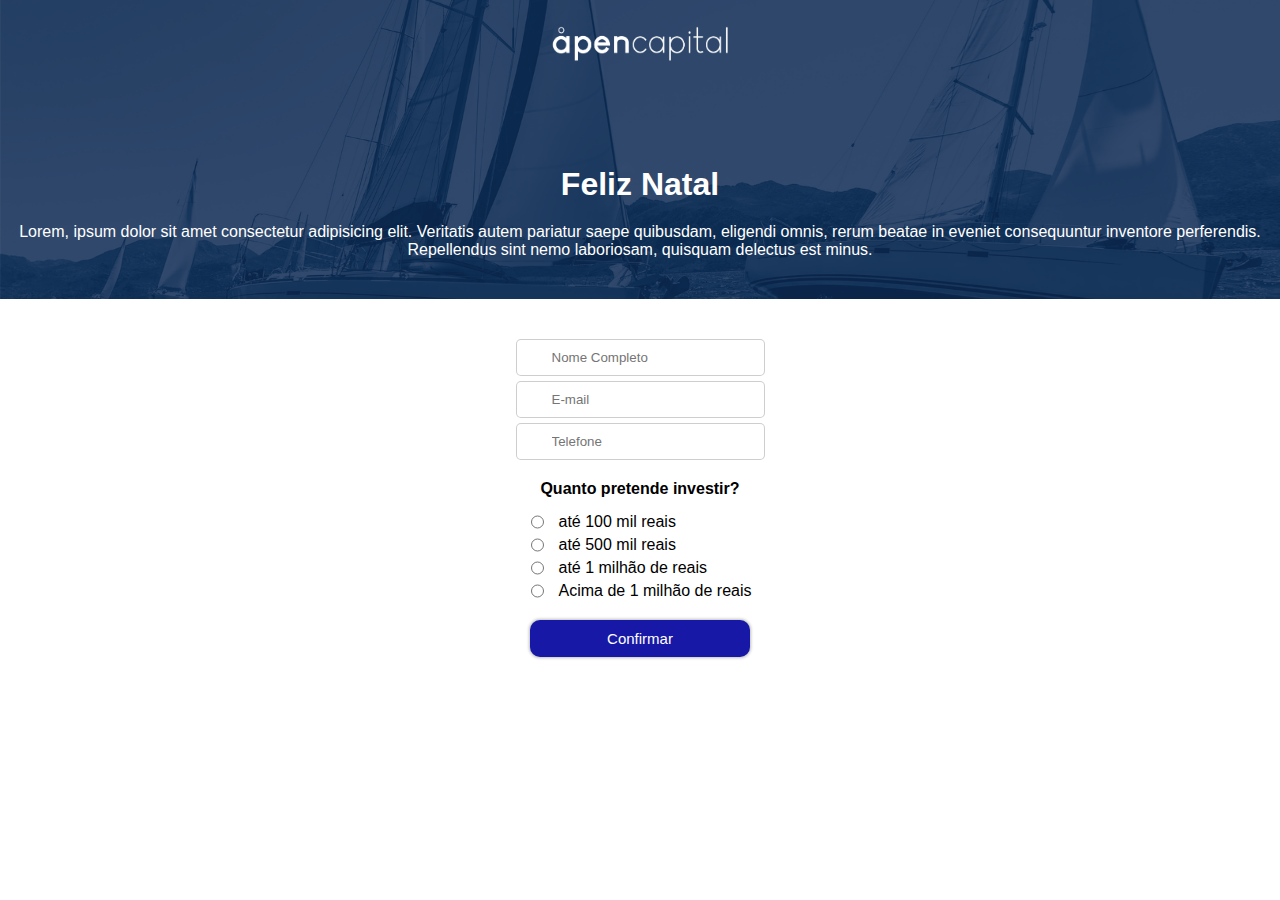
==== index.html @ 195ce879 "Initial commit" ====
<!DOCTYPE html>
<html lang="pt-br">
<head>
    <meta charset="UTF-8">
    <meta http-equiv="X-UA-Compatible" content="IE=edge">
    <meta name="viewport" content="width=device-width, initial-scale=1.0">

    <link rel="stylesheet" href="style.css">

    <link rel="shortcut icon" href="asset/favicon apen.svg">
    
    <title>Feliz Natal | Åpen Capital</title>
</head>
<body>

    <!-- Feliz Natal! Obrigado por mais esse ano bla bla bla -->
    <!-- Botao "Quero um presente" -->
    <div class="containerNatal">

        <!-- Logo + caminho para consultoria e mentoria -->
        <header>

            <img src="./asset/Logo-APEN-CAPITAL-(deitada)(branca).png" alt="Logo Apen Capital">

        </header>

        <h1>Feliz Natal</h1>

        <p>Lorem, ipsum dolor sit amet consectetur adipisicing elit. Veritatis autem pariatur saepe quibusdam, eligendi omnis, rerum beatae in eveniet consequuntur inventore perferendis. Repellendus sint nemo laboriosam, quisquam delectus est minus.</p>

    </div>
    <main>

        <form action="https://gmail.us20.list-manage.com/subscribe/post?u=c924feea0b8bad3f399ed754f&amp;id=25cc8171ed" method="post" id="mc-embedded-subscribe-form" name="mc-embedded-subscribe-form" class="validate" target="_blank" novalidate>

            <input type="text" name="FNAME" id="name" placeholder="Nome Completo" required class="inputNameEmailTelefone">
            <input type="email" name="EMAIL" id="email" placeholder="E-mail" required class="inputNameEmailTelefone">
            <input type="tel" name="PHONE" id="telefone" placeholder="Telefone" pattern="[0-9]{2}-[0-9]{5}-[0-9]{4}" maxlength="11" required class="inputNameEmailTelefone">
            <div class="opcoes">
                <strong><a name="#cadastrar"></a>Quanto pretende investir?</strong>
                    <ul>
                        <li>
                            <input type="radio" name="FVALOR" id="valor1" value="até 100 mil reais">
                            <label for="valor1">até 100 mil reais</label>
                        </li>

                        <li>
                            <input type="radio" name="FVALOR" id="valor2" value="até 500 mil reais">
                            <label for="valor2">até 500 mil reais</label>
                        </li>

                        <li>
                            <input type="radio" name="FVALOR" id="valor3" value="até 1 milhão de reais">
                            <label for="valor3">até 1 milhão de reais</label>
                        </li>

                        <li>
                            <input type="radio" name="FVALOR" id="valor4" value="até 1 milhão de reais">
                            <label for="valor4">Acima de 1 milhão de reais</label>
                        </li>

                    </ul>    
            </div>

            <!-- real people should not fill this in and expect good things - do not remove this or risk form bot signups-->
            <div style="position: absolute; left: -5000px;" aria-hidden="true"><input type="text" name="b_c924feea0b8bad3f399ed754f_25cc8171ed" tabindex="-1" value=""></div>

            <input class="enviar" type="submit" value="Confirmar">
                
        </form>

    </main>
    <footer>

    </footer>
</body>
</html>
---- style.css ----
*{
    margin: 0;
    padding: 0;

    font-family: Arial, Helvetica, sans-serif;
}

img{
    max-width: 180px;

    margin-top: 25px;
    
}

.containerNatal{

    background-image: url("./asset/Fundo\ de\ Relatório.png");
    background-position: center;
    background-size: cover;

    text-align: center;

}

.containerNatal h1{
    
    padding-top: 100px;

    margin-bottom: 15px;

    color: white;

}

.containerNatal p{

    margin: 20px 10px 40px 10px;

    padding-bottom: 40px;

    color: white;

}

.containerNatal h2{
    
    display: inline-block;

    margin-bottom: 40px;

    font-size: 15px;

    border-radius: 50px;

    box-shadow: 0px 0px 3px 1px #00000042;;

    background-color: rgb(37, 37, 216);

    padding: 10px;
}

.containerNatal h2:hover{
    background-color: rgb(36, 36, 247);
}

a:visited{
    color: white;
    text-decoration: none;
}

a{
    color: white;
    text-decoration: none;

}

a:active{
    color: white;
    text-decoration: none;
}

main{

    margin-top: 40px;

    display: flex;
    justify-content: center;
}

form{
    text-align: center;
}

.inputNameEmailTelefone{
    display: flex;
    margin-bottom: 5px;
    padding: 10px 35px 10px 35px;

    border-radius: 5px;
    border: 0.5px rgba(0, 0, 0, 0.192) solid;
}

.opcoes{
    margin-top: 20px;

    text-align: center;
}

li{
    list-style: none;

    margin-top: 5px;

    display: flex;

    margin-left: 15px;
}

label{

    margin-left: 15px;

}


.enviar{

    margin-top: 20px;
    
    margin-bottom: 40px;

    width: 220px;

    color: white;

    font-size: 15px;

    border: none;

    border-radius: 10px;

    box-shadow: 0px 0px 3px 1px #00000042;;

    background-color: rgb(24, 24, 167);

    padding: 10px;
    
    cursor: pointer;
}

.enviar:hover{
    background-color: rgb(36, 36, 247);
}

ul{
    margin-top: 15px;
}
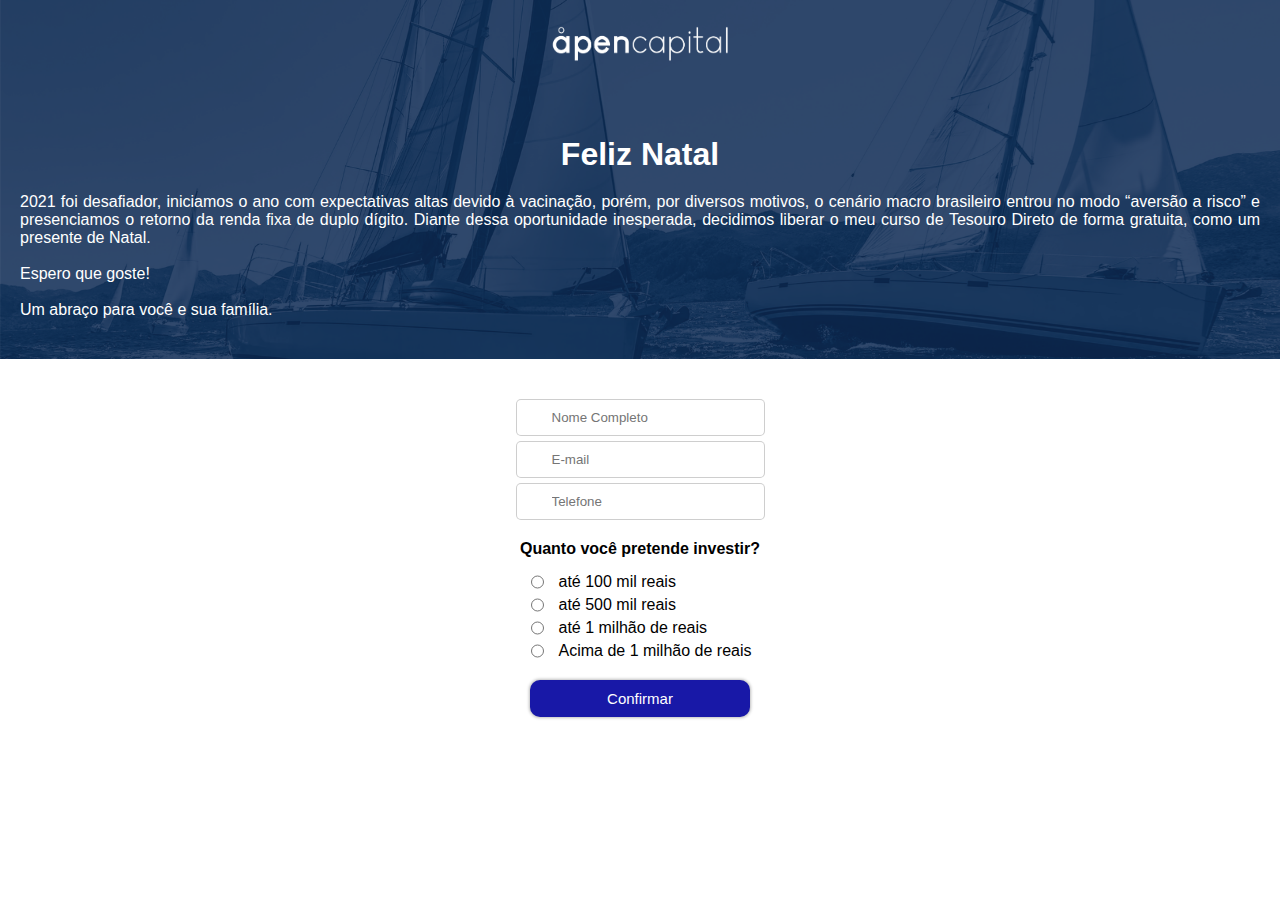
==== commit 35e62454: "Add texto de natal" ====
--- a/index.html
+++ b/index.html
@@ -26,7 +26,7 @@
 
         <h1>Feliz Natal</h1>
 
-        <p>Lorem, ipsum dolor sit amet consectetur adipisicing elit. Veritatis autem pariatur saepe quibusdam, eligendi omnis, rerum beatae in eveniet consequuntur inventore perferendis. Repellendus sint nemo laboriosam, quisquam delectus est minus.</p>
+        <p>2021 foi desafiador, iniciamos o ano com expectativas altas devido à vacinação, porém, por diversos motivos, o cenário macro brasileiro entrou no modo “aversão a risco” e presenciamos o retorno da renda fixa de duplo dígito. Diante dessa oportunidade inesperada, decidimos liberar o meu curso de Tesouro Direto de forma gratuita, como um presente de Natal. <br><br> Espero que goste! <br><br> Um abraço para você e sua família.</p>
 
     </div>
     <main>
@@ -37,7 +37,7 @@
             <input type="email" name="EMAIL" id="email" placeholder="E-mail" required class="inputNameEmailTelefone">
             <input type="tel" name="PHONE" id="telefone" placeholder="Telefone" pattern="[0-9]{2}-[0-9]{5}-[0-9]{4}" maxlength="11" required class="inputNameEmailTelefone">
             <div class="opcoes">
-                <strong><a name="#cadastrar"></a>Quanto pretende investir?</strong>
+                <strong><a name="#cadastrar"></a>Quanto você pretende investir?</strong>
                     <ul>
                         <li>
                             <input type="radio" name="FVALOR" id="valor1" value="até 100 mil reais">
--- a/style.css
+++ b/style.css
@@ -24,7 +24,7 @@
 
 .containerNatal h1{
     
-    padding-top: 100px;
+    padding-top: 70px;
 
     margin-bottom: 15px;
 
@@ -34,7 +34,9 @@
 
 .containerNatal p{
 
-    margin: 20px 10px 40px 10px;
+    text-align: justify;
+
+    margin: 20px 20px 40px 20px;
 
     padding-bottom: 40px;
 
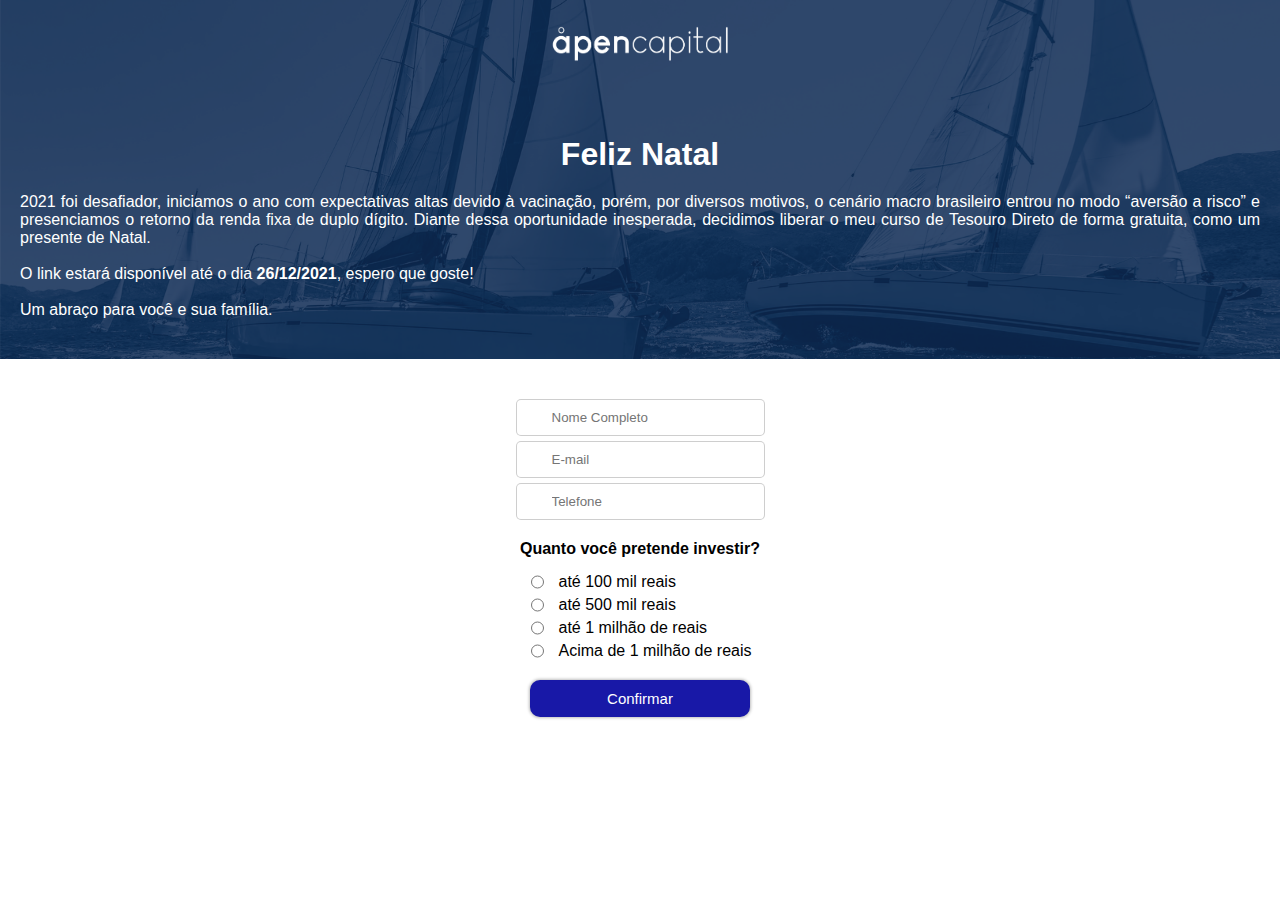
==== commit b5db938a: "Add aviso do link" ====
--- a/index.html
+++ b/index.html
@@ -26,7 +26,7 @@
 
         <h1>Feliz Natal</h1>
 
-        <p>2021 foi desafiador, iniciamos o ano com expectativas altas devido à vacinação, porém, por diversos motivos, o cenário macro brasileiro entrou no modo “aversão a risco” e presenciamos o retorno da renda fixa de duplo dígito. Diante dessa oportunidade inesperada, decidimos liberar o meu curso de Tesouro Direto de forma gratuita, como um presente de Natal. <br><br> Espero que goste! <br><br> Um abraço para você e sua família.</p>
+        <p>2021 foi desafiador, iniciamos o ano com expectativas altas devido à vacinação, porém, por diversos motivos, o cenário macro brasileiro entrou no modo “aversão a risco” e presenciamos o retorno da renda fixa de duplo dígito. Diante dessa oportunidade inesperada, decidimos liberar o meu curso de Tesouro Direto de forma gratuita, como um presente de Natal. <br><br> O link estará disponível até o dia <strong>26/12/2021</strong>, espero que goste! <br><br> Um abraço para você e sua família.</p>
 
     </div>
     <main>
--- a/style.css
+++ b/style.css
@@ -22,6 +22,53 @@
 
 }
 
+/* ------- */
+
+.containerNatal2{
+
+    background-image: url("./asset/Fundo\ de\ Relatório.png");
+    background-position: center;
+    background-size: cover;
+
+    text-align: center;
+
+    height: 100vh;
+
+}
+
+.containerNatal2 h1{
+    
+    padding-top: 150px;
+
+    margin-bottom: 15px;
+
+    color: white;
+
+}
+
+.containerNatal2 p{
+
+    text-align: justify;
+
+    margin: 20px 20px 40px 20px;
+
+    padding-bottom: 40px;
+
+    color: white;
+
+}
+
+.containerNatal2 h2{
+    
+    padding-top: 70px;
+
+    margin-bottom: 15px;
+
+    color: white;
+}
+
+/* ------- */
+
 .containerNatal h1{
     
     padding-top: 70px;
@@ -44,26 +91,16 @@
 
 }
 
+
 .containerNatal h2{
     
-    display: inline-block;
+    padding-top: 70px;
 
-    margin-bottom: 40px;
+    margin-bottom: 15px;
 
-    font-size: 15px;
-
-    border-radius: 50px;
-
-    box-shadow: 0px 0px 3px 1px #00000042;;
-
-    background-color: rgb(37, 37, 216);
-
-    padding: 10px;
+    color: white;
 }
 
-.containerNatal h2:hover{
-    background-color: rgb(36, 36, 247);
-}
 
 a:visited{
     color: white;
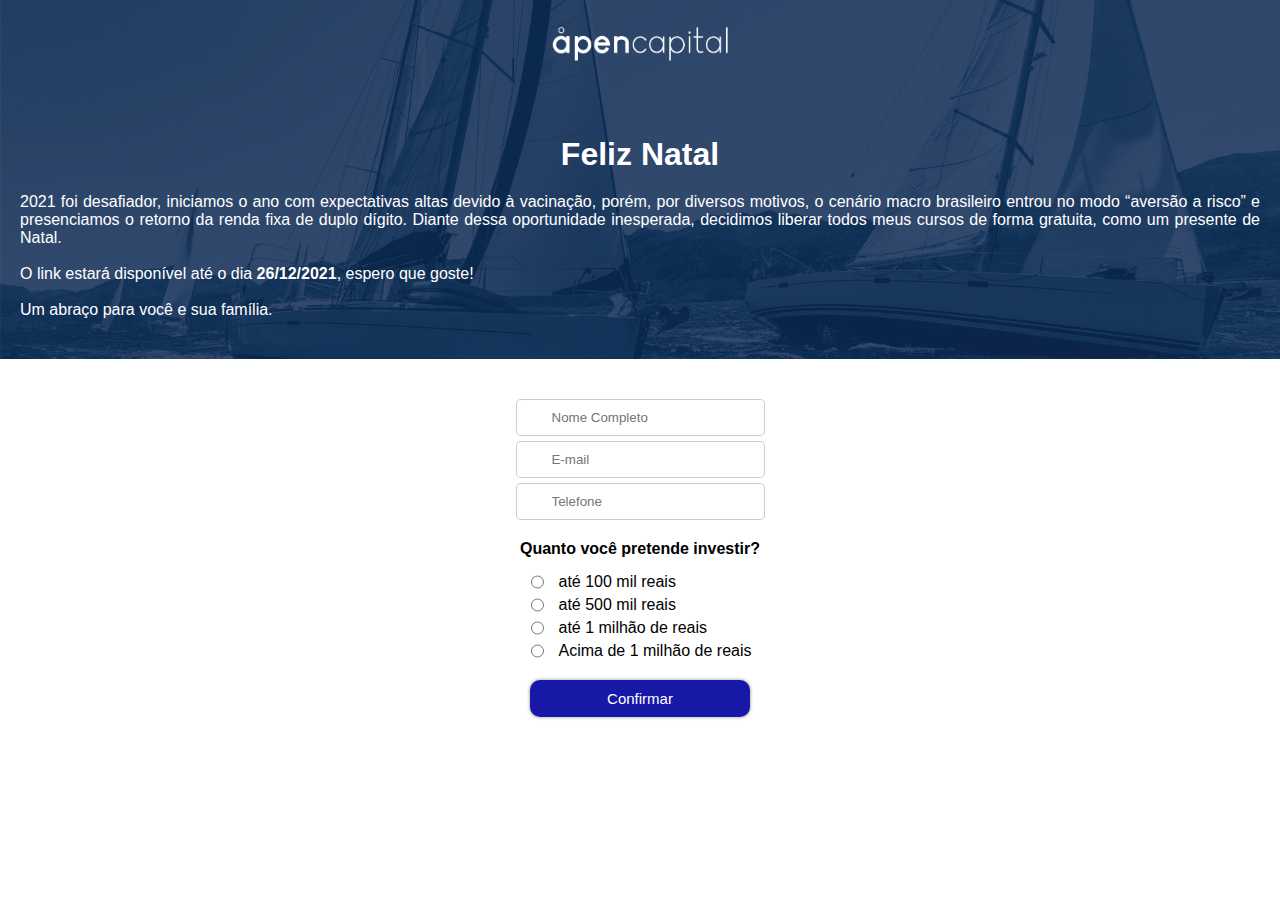
==== commit e152b8a9: "Change descrição" ====
--- a/index.html
+++ b/index.html
@@ -26,7 +26,7 @@
 
         <h1>Feliz Natal</h1>
 
-        <p>2021 foi desafiador, iniciamos o ano com expectativas altas devido à vacinação, porém, por diversos motivos, o cenário macro brasileiro entrou no modo “aversão a risco” e presenciamos o retorno da renda fixa de duplo dígito. Diante dessa oportunidade inesperada, decidimos liberar o meu curso de Tesouro Direto de forma gratuita, como um presente de Natal. <br><br> O link estará disponível até o dia <strong>26/12/2021</strong>, espero que goste! <br><br> Um abraço para você e sua família.</p>
+        <p>2021 foi desafiador, iniciamos o ano com expectativas altas devido à vacinação, porém, por diversos motivos, o cenário macro brasileiro entrou no modo “aversão a risco” e presenciamos o retorno da renda fixa de duplo dígito. Diante dessa oportunidade inesperada, decidimos liberar todos meus cursos de forma gratuita, como um presente de Natal. <br><br> O link estará disponível até o dia <strong>26/12/2021</strong>, espero que goste! <br><br> Um abraço para você e sua família.</p>
 
     </div>
     <main>
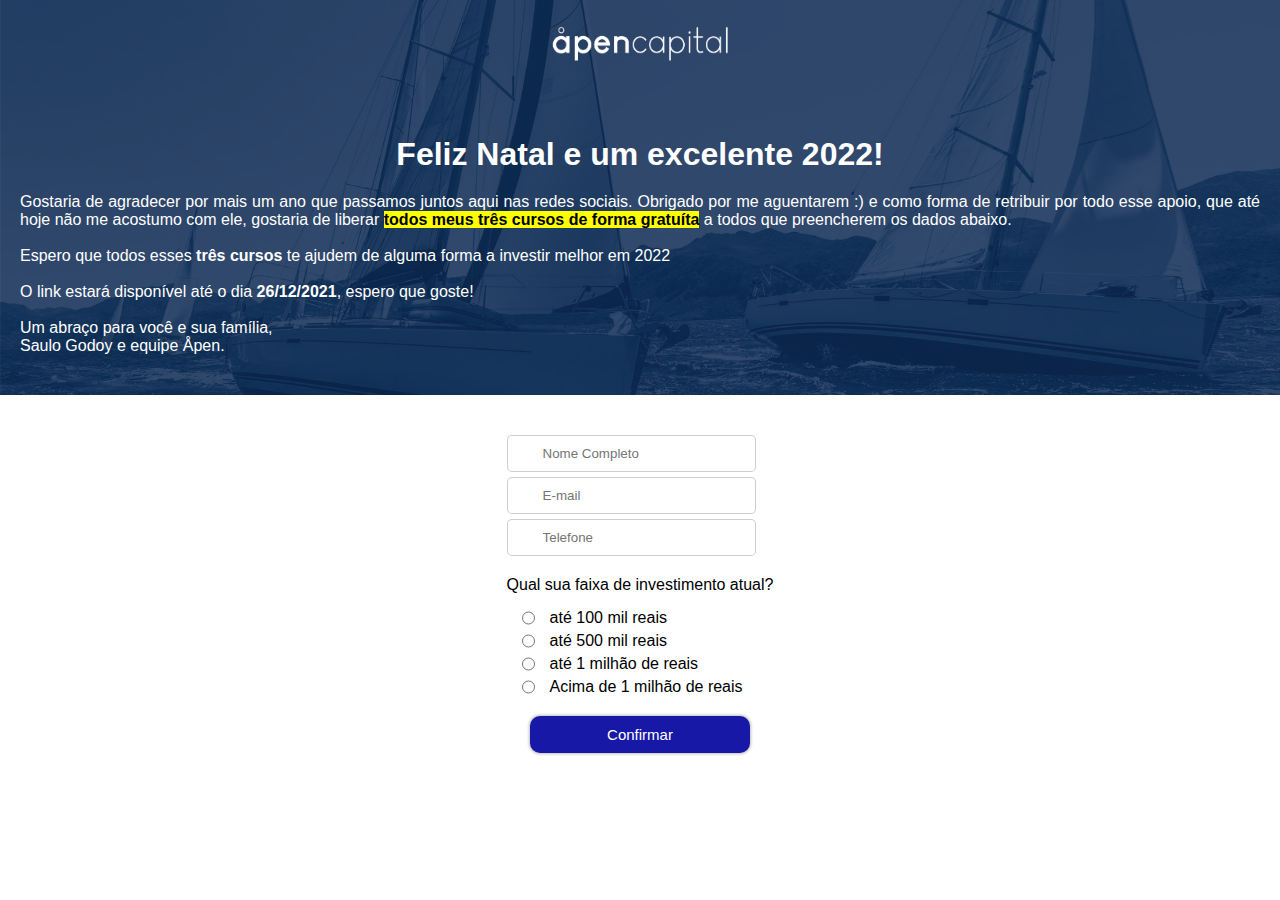
==== commit d907f86d: "Alteramos a descricao" ====
--- a/index.html
+++ b/index.html
@@ -24,9 +24,17 @@
 
         </header>
 
-        <h1>Feliz Natal</h1>
+        <h1>Feliz Natal e um excelente 2022!</h1>
 
-        <p>2021 foi desafiador, iniciamos o ano com expectativas altas devido à vacinação, porém, por diversos motivos, o cenário macro brasileiro entrou no modo “aversão a risco” e presenciamos o retorno da renda fixa de duplo dígito. Diante dessa oportunidade inesperada, decidimos liberar todos meus cursos de forma gratuita, como um presente de Natal. <br><br> O link estará disponível até o dia <strong>26/12/2021</strong>, espero que goste! <br><br> Um abraço para você e sua família.</p>
+        <p>
+            Gostaria de agradecer por mais um ano que passamos juntos aqui nas redes sociais. Obrigado por me aguentarem :) e como forma de retribuir por todo esse apoio, que até hoje não me acostumo com ele, gostaria de liberar <strong class="amarelo">todos meus três cursos de forma gratuíta</strong> a todos que preencherem os dados abaixo.
+            
+            <br><br>
+
+            Espero que todos esses <strong>três cursos</strong> te ajudem de alguma forma a investir melhor em 2022
+
+            <br><br> O link estará disponível até o dia <strong>26/12/2021</strong>, espero que goste! <br><br> Um abraço para você e sua família, <br> Saulo Godoy e equipe Åpen.
+        </p>
 
     </div>
     <main>
@@ -37,7 +45,7 @@
             <input type="email" name="EMAIL" id="email" placeholder="E-mail" required class="inputNameEmailTelefone">
             <input type="tel" name="PHONE" id="telefone" placeholder="Telefone" pattern="[0-9]{2}-[0-9]{5}-[0-9]{4}" maxlength="11" required class="inputNameEmailTelefone">
             <div class="opcoes">
-                <strong><a name="#cadastrar"></a>Quanto você pretende investir?</strong>
+                <strong><a name="#cadastrar"></a>Qual sua faixa de investimento atual?</strong>
                     <ul>
                         <li>
                             <input type="radio" name="FVALOR" id="valor1" value="até 100 mil reais">
--- a/style.css
+++ b/style.css
@@ -22,6 +22,11 @@
 
 }
 
+.amarelo{
+    background-color: yellow;
+    color: black;
+}
+
 /* ------- */
 
 .containerNatal2{
@@ -38,7 +43,7 @@
 
 .containerNatal2 h1{
     
-    padding-top: 150px;
+    padding-top: 130px;
 
     margin-bottom: 15px;
 
@@ -194,3 +199,7 @@
 ul{
     margin-top: 15px;
 }
+
+.opcoes strong{
+    font-weight: 300;
+}
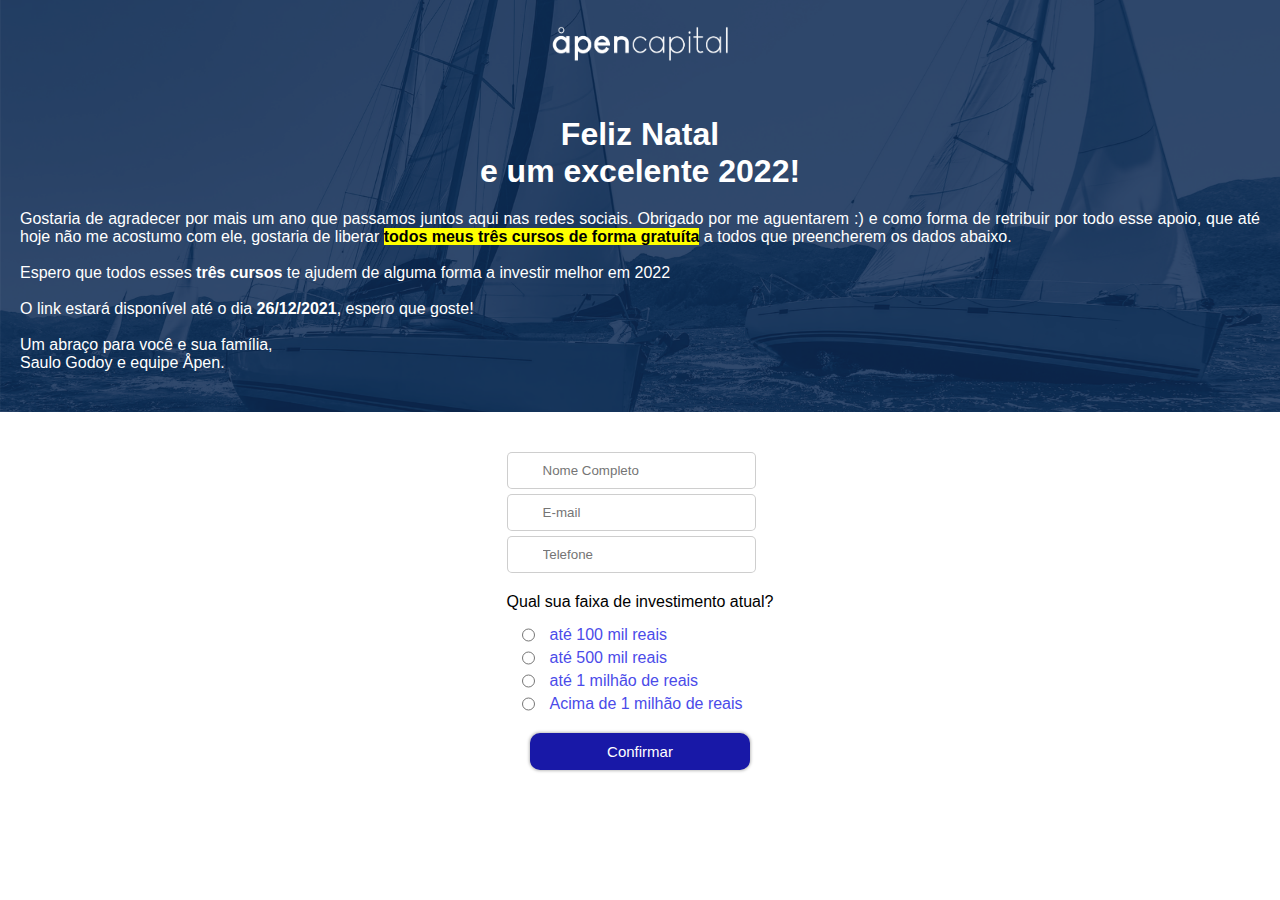
==== commit 4ba5881f: "Add br" ====
--- a/index.html
+++ b/index.html
@@ -24,7 +24,7 @@
 
         </header>
 
-        <h1>Feliz Natal e um excelente 2022!</h1>
+        <h1>Feliz Natal <br> e um excelente 2022!</h1>
 
         <p>
             Gostaria de agradecer por mais um ano que passamos juntos aqui nas redes sociais. Obrigado por me aguentarem :) e como forma de retribuir por todo esse apoio, que até hoje não me acostumo com ele, gostaria de liberar <strong class="amarelo">todos meus três cursos de forma gratuíta</strong> a todos que preencherem os dados abaixo.
--- a/style.css
+++ b/style.css
@@ -76,7 +76,7 @@
 
 .containerNatal h1{
     
-    padding-top: 70px;
+    padding-top: 50px;
 
     margin-bottom: 15px;
 
@@ -198,6 +198,7 @@
 
 ul{
     margin-top: 15px;
+    color: rgb(75, 75, 233);
 }
 
 .opcoes strong{
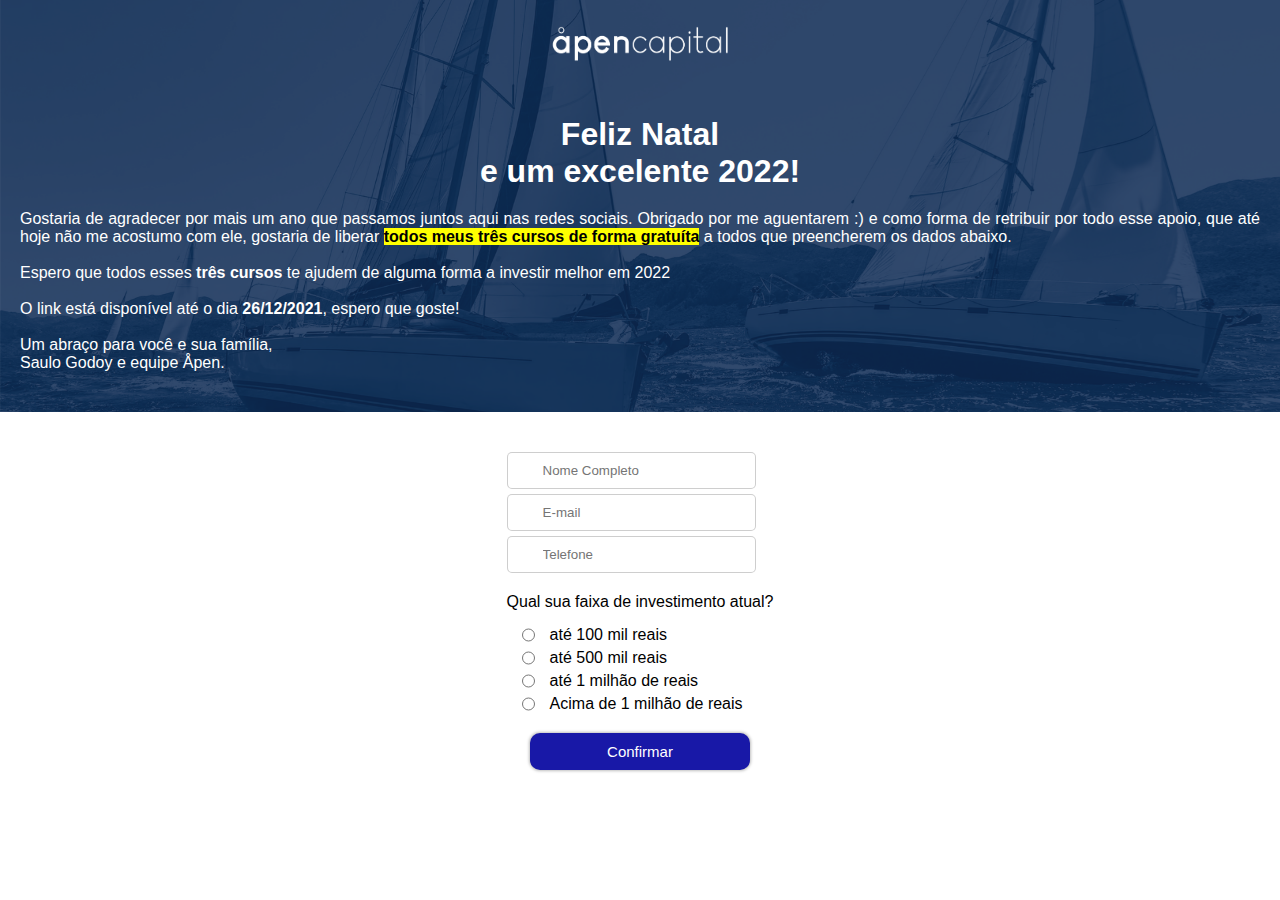
==== commit c696ea99: "Update index.html" ====
--- a/index.html
+++ b/index.html
@@ -33,7 +33,7 @@
 
             Espero que todos esses <strong>três cursos</strong> te ajudem de alguma forma a investir melhor em 2022
 
-            <br><br> O link estará disponível até o dia <strong>26/12/2021</strong>, espero que goste! <br><br> Um abraço para você e sua família, <br> Saulo Godoy e equipe Åpen.
+            <br><br> O link está disponível até o dia <strong>26/12/2021</strong>, espero que goste! <br><br> Um abraço para você e sua família, <br> Saulo Godoy e equipe Åpen.
         </p>
 
     </div>
--- a/style.css
+++ b/style.css
@@ -153,9 +153,13 @@
 li{
     list-style: none;
 
+    font-weight: 400;
+
     margin-top: 5px;
 
     display: flex;
+
+    color: black;
 
     margin-left: 15px;
 }
